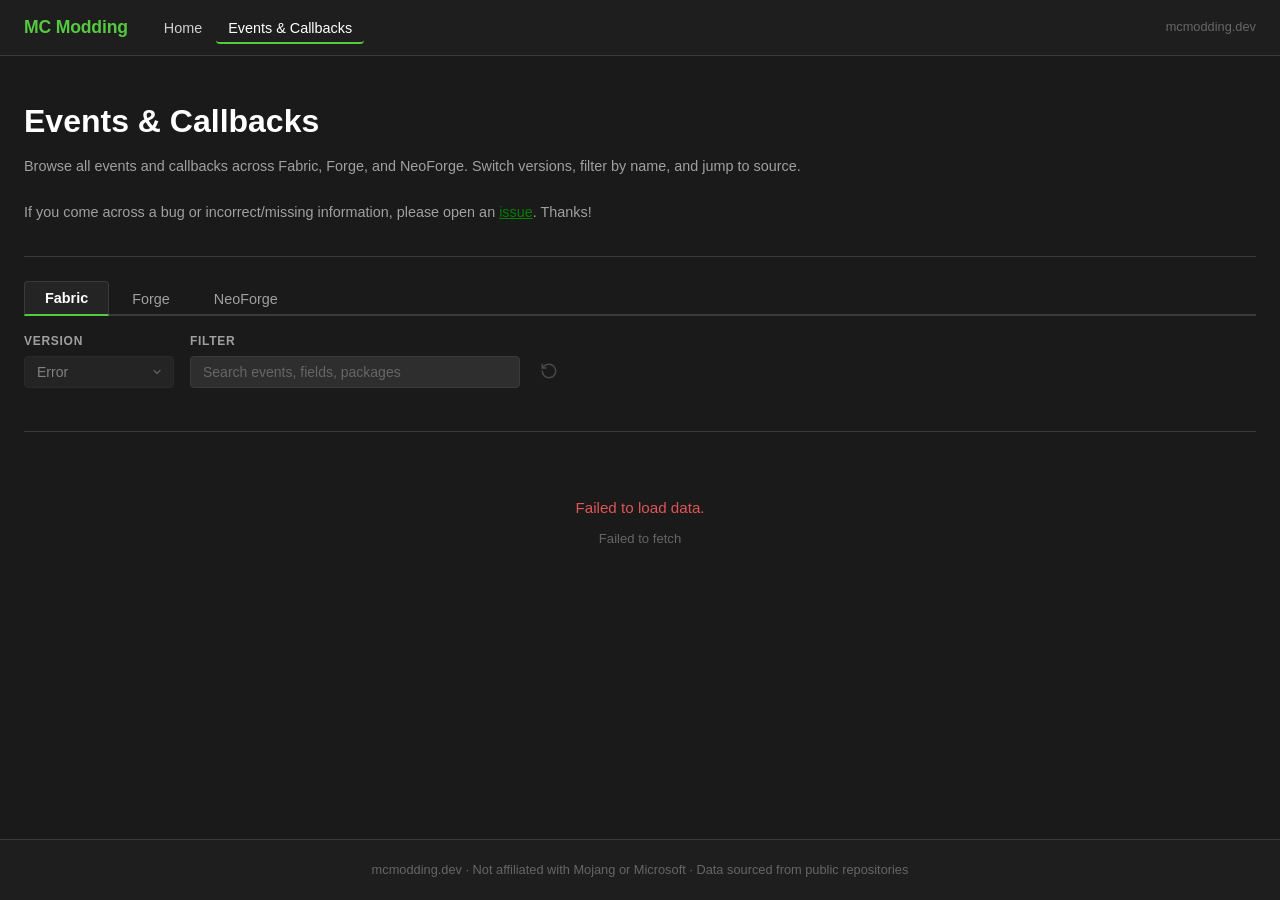
==== events-callbacks/index.html @ 3a09cfc7 "New website design" ====
<!DOCTYPE html>
<html lang="en">
<head>
	<meta charset="UTF-8">
	<meta name="viewport" content="width=device-width, initial-scale=1.0">
	<meta name="identifier-url" content="https://mcmodding.dev/events-callbacks/">
	<meta name="description" content="Browse all Fabric, Forge, and NeoForge events and callbacks across Minecraft versions.">
	<meta name="keywords" content="minecraft, modding, fabric events, forge events, neoforge events, callbacks, mod development">
	<meta name="author" content="Rick South">
	<link rel="shortcut icon" href="/assets/images/favicon.png" type="image/png">
	<title>Events &amp; Callbacks — MC Modding</title>
	<link rel="stylesheet" href="/assets/css/global.css">
	<link rel="stylesheet" href="/assets/css/loading.css">
	<link rel="stylesheet" href="/assets/css/events.css">
</head>
<body>

	<div class="loadingwrapper" hidden>
		<div class="scene" aria-hidden="true">
			<div class="cube" role="presentation">
				<div class="face top"></div>
				<div class="face bottom"></div>
				<div class="face left"></div>
				<div class="face right"></div>
				<div class="face front"></div>
				<div class="face back"></div>
			</div>
		</div>
	</div>

	<div class="mainwrapper" hidden>

		<nav class="site-nav">
			<div class="container nav-inner">
				<a href="/" class="nav-brand">MC Modding</a>
				<ul class="nav-links">
					<li><a href="/" class="nav-link">Home</a></li>
					<li><a href="/events-callbacks/" class="nav-link active">Events &amp; Callbacks</a></li>
				</ul>
				<span class="nav-meta">mcmodding.dev</span>
			</div>
		</nav>

		<div class="page-wrapper">
			<main class="container">

				<header class="page-header">
					<h1>Events &amp; Callbacks</h1>
					<p class="page-desc">Browse all events and callbacks across Fabric, Forge, and NeoForge. Switch versions, filter by name, and jump to source.<br><br>If you come across a bug or incorrect/missing information, please open an <a href="https://github.com/mcmodding-dev/mcmodding.dev/issues" target=_blank>issue</a>. Thanks!</p>
				</header>

				<div class="events-controls">

					<div class="tab-bar" role="tablist" aria-label="Modloader">
						<button class="tab-btn active" role="tab" data-loader="fabric"   aria-selected="true">Fabric</button>
						<button class="tab-btn"        role="tab" data-loader="forge"    aria-selected="false">Forge</button>
						<button class="tab-btn"        role="tab" data-loader="neoforge" aria-selected="false">NeoForge</button>
					</div>

					<div class="controls-row">
						<div class="control-group">
							<label for="version-select" class="control-label">Version</label>
							<select id="version-select" class="version-select" disabled>
								<option value="">Loading&hellip;</option>
							</select>
						</div>
						<div class="control-group search-group">
							<label for="search-input" class="control-label">Filter</label>
							<input
								type="search"
								id="search-input"
								class="search-input"
								placeholder="Search events, fields, packages"
								autocomplete="off"
							>
						</div>
						<button id="filter-reset" class="filter-reset-btn" title="Reset filter" aria-label="Reset filter" disabled></button>
					</div>

				</div>

				<div class="events-status" id="events-status" aria-live="polite"></div>

				<div id="events-content"></div>

			</main>

			<footer class="site-footer">
				<p>mcmodding.dev &middot; Not affiliated with Mojang or Microsoft &middot; Data sourced from public repositories</p>
			</footer>
		</div>

	</div>

	<script type="text/javascript" src="/assets/external/js/jquery-3.7.1.min.js"></script>
	<script type="text/javascript" src="/assets/js/script.js"></script>
	<script type="text/javascript" src="/assets/js/events.js"></script>
</body>
</html>
---- assets/css/global.css ----
:root {
    --bg-page:         #1a1a1a;
    --bg-surface:      #242424;
    --bg-surface-2:    #2e2e2e;
    --bg-nav:          #1e1e1e;
    --bg-nav-hover:    #2a2a2a;

    --border:          #3a3a3a;
    --border-strong:   #555555;
    --border-accent:   #3a8a2a;

    --text-primary:    #e8e8e8;
    --text-secondary:  #a0a0a0;
    --text-muted:      #666666;
    --text-heading:    #ffffff;
    --text-nav:        #d0d0d0;
    --text-code:       #c9d1d9;

    --accent:          #55c93f;
    --accent-hover:    #6ddb56;
    --accent-muted:    rgba(85, 201, 63, 0.15);

    --link:            #7ab4f5;
    --link-hover:      #a8d0ff;

    --table-header-bg: #1e1e1e;
    --table-row-even:  #242424;
    --table-row-odd:   #2a2a2a;
    --table-row-hover: #333333;

    --font-sans: -apple-system, BlinkMacSystemFont, 'Segoe UI', Roboto, 'Helvetica Neue', Arial, sans-serif;
    --font-mono: 'Cascadia Code', 'Fira Code', 'JetBrains Mono', 'Consolas', 'Courier New', monospace;

    --nav-height:  56px;
    --content-max: 1400px;
    --radius:      4px;
    --radius-lg:   8px;

    --shadow-sm: 0 1px 3px rgba(0, 0, 0, 0.4);
    --shadow-md: 0 4px 12px rgba(0, 0, 0, 0.5);
}

*, *::before, *::after {
    box-sizing: border-box;
    margin: 0;
    padding: 0;
}

html {
    scroll-behavior: smooth;
}

body {
    background-color: var(--bg-page);
    color: var(--text-primary);
    font-family: var(--font-sans);
    line-height: 1.6;
    min-height: 100vh;
}

a {
    color: green;
}

/*Scrollbar */
::-webkit-scrollbar { width: 8px; height: 8px; }
::-webkit-scrollbar-track { background: var(--bg-page); }
::-webkit-scrollbar-thumb { background: #444; border-radius: 4px; }
::-webkit-scrollbar-thumb:hover { background: #555; }

/*Navigation */
.site-nav {
    position: fixed;
    top: 0;
    left: 0;
    right: 0;
    height: var(--nav-height);
    background: var(--bg-nav);
    border-bottom: 1px solid var(--border);
    z-index: 100;
    display: flex;
    align-items: center;
}

.nav-inner {
    display: flex;
    align-items: center;
    gap: 24px;
    width: 100%;
}

.nav-brand {
    font-size: 1.1rem;
    font-weight: 700;
    color: var(--accent);
    text-decoration: none;
    white-space: nowrap;
    letter-spacing: -0.01em;
}

.nav-brand:hover {
    color: var(--accent-hover);
}

.nav-links {
    display: flex;
    list-style: none;
    gap: 2px;
}

.nav-link {
    color: var(--text-nav);
    text-decoration: none;
    padding: 6px 12px;
    border-radius: var(--radius);
    font-size: 0.9rem;
    transition: background 0.15s, color 0.15s;
    white-space: nowrap;
    border-bottom: 2px solid transparent;
}

.nav-link:hover {
    background: var(--bg-nav-hover);
    color: var(--text-heading);
}

.nav-link.active {
    color: var(--text-heading);
    border-bottom-color: var(--accent);
}

.nav-meta {
    margin-left: auto;
    font-size: 0.8rem;
    color: var(--text-muted);
    white-space: nowrap;
}

/*Layout */
.page-wrapper {
    padding-top: var(--nav-height);
    min-height: 100vh;
    display: flex;
    flex-direction: column;
}

.container {
    max-width: var(--content-max);
    margin: 0 auto;
    padding: 0 24px;
    width: 100%;
}

/*Footer */
.site-footer {
    margin-top: auto;
    background: var(--bg-nav);
    border-top: 1px solid var(--border);
    padding: 20px 24px;
    text-align: center;
    color: var(--text-muted);
    font-size: 0.8rem;
}

/*Badges */
.badge {
    display: inline-block;
    font-size: 0.7rem;
    font-weight: 600;
    padding: 2px 8px;
    border-radius: 12px;
    text-transform: uppercase;
    letter-spacing: 0.04em;
}

.badge-fabric   { background: #1a4a8a; color: #a8c8ff; }
.badge-forge    { background: #5d3020; color: #f4b89a; }
.badge-neoforge { background: #7a3000; color: #ffb87a; }

/*Utilities */
.text-mono { font-family: var(--font-mono); }
.text-secondary { color: var(--text-secondary); }
.visually-hidden {
    position: absolute;
    width: 1px;
    height: 1px;
    overflow: hidden;
    clip: rect(0, 0, 0, 0);
    white-space: nowrap;
}

@media (max-width: 600px) {
    .nav-meta { display: none; }
    .nav-link { padding: 6px 8px; font-size: 0.85rem; }
}
---- assets/css/loading.css ----
:root {
    --cube-size: 64px;
}

.loadingwrapper {
    position: absolute;
    top: 0;
    left: 0;

    height: 100vh;
    width: 100vw;
    margin: 0;
    background: var(--bg-page);
    display: flex;
    align-items: center;
    justify-content: center;
}

.scene {
    width: calc(var(--cube-size) + 40px);
    height: calc(var(--cube-size) + 40px);
    perspective: 1000px;
    display: flex;
    align-items: center;
    justify-content: center;
}

.cube {
    width: var(--cube-size);
    height: var(--cube-size);
    position: relative;
    transform-style: preserve-3d;
    animation: spin 3s linear infinite;
}

.face {
    position: absolute;
    inset: 0;
    background-size: 100% 100%;
    background-position: center;
    backface-visibility: hidden;
    image-rendering: pixelated;
}

/* assign a texture per face */
.front  { background-image: url("/assets/images/cube/crafting_table_front.png");  transform: rotateY(0deg)   translateZ(calc(var(--cube-size)/2)); }
.back   { background-image: url("/assets/images/cube/crafting_table_side.png");   transform: rotateY(180deg) translateZ(calc(var(--cube-size)/2)); }
.right  { background-image: url("/assets/images/cube/crafting_table_front.png");  transform: rotateY(90deg)  translateZ(calc(var(--cube-size)/2)); }
.left   { background-image: url("/assets/images/cube/crafting_table_side.png");   transform: rotateY(-90deg) translateZ(calc(var(--cube-size)/2)); }
.top    { background-image: url("/assets/images/cube/crafting_table_top.png");    transform: rotateX(90deg)  translateZ(calc(var(--cube-size)/2)); }
.bottom { background-image: url("/assets/images/cube/oak_planks.png");            transform: rotateX(-90deg) translateZ(calc(var(--cube-size)/2)); }

@keyframes spin {
    0%   { transform: rotateX(-25deg) rotateY(0deg); }
    100% { transform: rotateX(-25deg) rotateY(360deg); }
}
---- assets/css/events.css ----
/*Wider container for this page */
.page-wrapper > .container {
    max-width: 1700px;
}

/*Page header */
.page-header {
    padding: 40px 0 32px;
    border-bottom: 1px solid var(--border);
}

.page-header h1 {
    font-size: clamp(1.4rem, 3vw, 2rem);
    font-weight: 700;
    color: var(--text-heading);
    margin-bottom: 8px;
}

.page-desc {
    color: var(--text-secondary);
    font-size: 0.9rem;
}

/*Controls */
.events-controls {
    padding: 24px 0 0;
    display: flex;
    flex-direction: column;
    gap: 16px;
}

/* Tab bar */
.tab-bar {
    display: flex;
    border-bottom: 2px solid var(--border);
    gap: 2px;
}

.tab-btn {
    background: transparent;
    color: var(--text-secondary);
    border: 1px solid transparent;
    border-bottom: none;
    padding: 8px 20px;
    cursor: pointer;
    font-size: 0.9rem;
    font-family: var(--font-sans);
    border-radius: var(--radius) var(--radius) 0 0;
    transition: background 0.15s, color 0.15s;
    margin-bottom: -2px;
    position: relative;
}

.tab-btn:hover {
    background: var(--bg-nav-hover);
    color: var(--text-primary);
}

.tab-btn.active {
    background: var(--bg-surface);
    color: var(--text-heading);
    border-color: var(--border);
    border-bottom: 2px solid var(--accent);
    font-weight: 600;
}

/* Controls row */
.controls-row {
    display: flex;
    gap: 16px;
    align-items: flex-end;
    flex-wrap: wrap;
    padding-bottom: 8px;
}

.control-group {
    display: flex;
    flex-direction: column;
    gap: 4px;
}

.control-label {
    font-size: 0.75rem;
    color: var(--text-secondary);
    text-transform: uppercase;
    letter-spacing: 0.06em;
    font-weight: 600;
}

.version-select {
    background: var(--bg-surface-2) url("data:image/svg+xml,%3Csvg xmlns='http://www.w3.org/2000/svg' width='12' height='12' viewBox='0 0 24 24' fill='none' stroke='%23a0a0a0' stroke-width='2.5' stroke-linecap='round' stroke-linejoin='round'%3E%3Cpath d='m6 9 6 6 6-6'/%3E%3C/svg%3E") no-repeat right 10px center;
    color: var(--text-primary);
    border: 1px solid var(--border);
    border-radius: var(--radius);
    padding: 7px 30px 7px 12px;
    font-size: 0.875rem;
    font-family: var(--font-sans);
    min-width: 150px;
    cursor: pointer;
    appearance: none;
}

.version-select:focus {
    outline: 2px solid var(--accent);
    outline-offset: 1px;
    border-color: var(--accent);
}

.version-select:disabled {
    opacity: 0.5;
    cursor: not-allowed;
}

.search-group {
    width: 330px;
}

.filter-reset-btn {
    background: transparent;
    color: var(--text-secondary);
    border: none;
    border-radius: var(--radius);
    padding: 4px;
    display: inline-flex;
    align-items: center;
    justify-content: center;
    cursor: pointer;
    transition: color 0.15s, background 0.15s;
    margin-bottom: 4px;
}

.filter-reset-btn:hover:not(:disabled) {
    color: var(--text-primary);
    background: var(--bg-nav-hover);
}

.filter-reset-btn:disabled {
    opacity: 0.35;
    cursor: not-allowed;
}

.search-input {
    background: var(--bg-surface-2);
    color: var(--text-primary);
    border: 1px solid var(--border);
    border-radius: var(--radius);
    padding: 7px 12px;
    font-size: 0.875rem;
    font-family: var(--font-sans);
    width: 100%;
    transition: border-color 0.15s;
}

.search-input::placeholder {
    color: var(--text-muted);
}

.search-input::-webkit-search-cancel-button {
    -webkit-appearance: none;
    appearance: none;
}

.search-input:focus {
    outline: 2px solid var(--accent);
    outline-offset: 1px;
    border-color: var(--accent);
}

/*Status bar */
.events-status {
    font-size: 0.82rem;
    color: var(--text-secondary);
    padding: 8px 0 12px;
    border-bottom: 1px solid var(--border);
    min-height: 36px;
    display: flex;
    align-items: center;
    gap: 16px;
}

.status-spinner {
    display: inline-block;
    width: 12px;
    height: 12px;
    border: 2px solid var(--border-strong);
    border-top-color: var(--accent);
    border-radius: 50%;
    animation: spin-sm 0.6s linear infinite;
    flex-shrink: 0;
}

@keyframes spin-sm {
    to { transform: rotate(360deg); }
}

/*States */
.state-loading,
.state-error,
.state-empty {
    padding: 64px 20px;
    text-align: center;
    color: var(--text-secondary);
    font-size: 0.95rem;
}

.state-error {
    color: #e05555;
}

.state-error p + p {
    margin-top: 8px;
    font-size: 0.82rem;
    color: var(--text-muted);
}

/*Module groups */
.module-group {
    margin-top: 16px;
    border: 1px solid var(--border);
    border-radius: var(--radius);
    overflow: hidden;
}

.module-group.all-hidden {
    display: none;
}

#events-content {
    padding-bottom: 64px;
}

.module-group-header {
    background: var(--bg-surface-2);
    padding: 10px 16px;
    display: flex;
    justify-content: space-between;
    align-items: center;
    cursor: pointer;
    user-select: none;
    gap: 12px;
    transition: background 0.15s;
}

.module-group-header:hover {
    background: var(--bg-nav-hover);
}

.group-name {
    font-weight: 600;
    color: var(--text-heading);
    font-size: 0.9rem;
    font-family: var(--font-mono);
}

.group-right {
    display: flex;
    align-items: center;
    gap: 12px;
    flex-shrink: 0;
}

.group-count {
    font-size: 0.78rem;
    color: var(--text-secondary);
    white-space: nowrap;
}

.group-chevron {
    color: var(--text-secondary);
    font-size: 0.7rem;
    transition: transform 0.2s;
    line-height: 1;
}

.module-group.collapsed .group-chevron {
    transform: rotate(-90deg);
}

.module-group-body {
    overflow-x: auto;
}

.module-group.collapsed .module-group-body {
    display: none;
}

/*Events table */
.events-table {
    width: 100%;
    border-collapse: collapse;
    font-size: 0.855rem;
    table-layout: fixed;
}

.events-table th {
    background: var(--table-header-bg);
    color: var(--text-secondary);
    padding: 8px 12px;
    text-align: left;
    font-weight: 600;
    font-size: 0.75rem;
    text-transform: uppercase;
    letter-spacing: 0.06em;
    border-bottom: 2px solid var(--border-accent);
    white-space: nowrap;
    overflow: hidden;
    text-overflow: ellipsis;
}

.events-table td {
    padding: 7px 12px;
    border-bottom: 1px solid var(--border);
    vertical-align: middle;
    overflow: hidden;
}

.events-table tr:last-child td {
    border-bottom: none;
}

.events-table tr:nth-child(even) td { background: var(--table-row-even); }
.events-table tr:nth-child(odd)  td { background: var(--table-row-odd); }
.events-table tr:hover td { background: var(--table-row-hover); }

.events-table tr.row-hidden {
    display: none;
}

.events-table th:nth-last-child(-n+2) {
    text-align: center;
}

.col-func {
    font-family: var(--font-mono);
    font-size: 0.8rem;
    color: var(--text-code);
    word-break: break-word;
}

.col-pkg {
    color: var(--text-secondary);
    font-size: 0.78rem;
    word-break: break-word;
}

.col-link {
    text-align: center;
}

.col-link a {
    color: var(--text-secondary);
    text-decoration: none;
    display: inline-flex;
    align-items: center;
    justify-content: center;
    padding: 4px;
    border-radius: var(--radius);
    transition: color 0.15s, background 0.15s;
}

.col-link a:hover {
    color: var(--link);
    background: var(--bg-nav-hover);
    text-decoration: none;
}

/* Chevron column */
.events-table td.col-chevron {
    text-align: center;
    padding: 0 4px;
    vertical-align: middle;
}

.events-table tr.row-expanded td.col-chevron {
    vertical-align: top;
    padding-top: 7px;
}

/*Copy button */
.col-copy {
    text-align: center;
}

.copy-btn {
    background: transparent;
    color: var(--text-secondary);
    border: none;
    border-radius: var(--radius);
    padding: 4px;
    cursor: pointer;
    transition: color 0.15s, background 0.15s;
    display: inline-flex;
    align-items: center;
    justify-content: center;
}

.copy-btn:hover {
    background: var(--bg-nav-hover);
    color: var(--text-primary);
}

.copy-btn.copied {
    color: var(--accent);
}

/*Forge/NeoForge event cell */
.ev-name-row {
    display: flex;
    align-items: center;
    gap: 6px;
    flex-wrap: wrap;
}

.ev-name {
    font-family: var(--font-mono);
    font-size: 0.8rem;
    color: var(--text-code);
    word-break: break-word;
}

.ev-badges {
    display: flex;
    gap: 4px;
    flex-shrink: 0;
    margin-left: auto;
}

.ev-badge {
    display: inline-block;
    font-size: 0.65rem;
    font-weight: 600;
    padding: 1px 6px;
    border-radius: 10px;
    text-transform: uppercase;
    letter-spacing: 0.04em;
    white-space: nowrap;
    border: 1px solid transparent;
}

.ev-badge-cancel {
    background: rgba(224, 85, 85, 0.12);
    color: #e08888;
    border-color: rgba(224, 85, 85, 0.3);
}

.ev-badge-deprecated {
    background: rgba(200, 150, 30, 0.12);
    color: #d4a830;
    border-color: rgba(200, 150, 30, 0.3);
}

.ev-badge-result {
    background: rgba(130, 80, 220, 0.12);
    color: #b090e0;
    border-color: rgba(130, 80, 220, 0.3);
}

.ev-badge-side {
    background: rgba(100, 160, 220, 0.12);
    color: #90bce0;
    border-color: rgba(100, 160, 220, 0.3);
}

.ev-badge-side-server {
    background: rgba(85, 150, 220, 0.12);
    color: #88b8e8;
    border-color: rgba(85, 150, 220, 0.3);
}

.ev-badge-side-client {
    background: rgba(100, 200, 120, 0.12);
    color: #88d8a0;
    border-color: rgba(100, 200, 120, 0.3);
}

.ev-badge-side-both {
    background: rgba(200, 160, 80, 0.12);
    color: #e0c080;
    border-color: rgba(200, 160, 80, 0.3);
}

.ev-desc {
    display: none;
    margin-top: 4px;
    font-size: 0.78rem;
    color: var(--text-secondary);
    line-height: 1.4;
}

tr.row-expanded .ev-desc {
    display: block;
}

/* Fields column */
.events-table td.col-fields {
    vertical-align: top;
    padding-top: 7px;
    white-space: nowrap;
    overflow: hidden;
}

tr.row-expanded td.col-fields {
    white-space: normal;
}

.ev-fields-more {
    display: inline-block;
    margin-left: 6px;
    font-size: 0.7rem;
    color: var(--text-muted);
    font-style: italic;
}

tr.row-expanded .ev-fields-more {
    display: none;
}

.ev-field {
    display: inline-flex;
    align-items: baseline;
    gap: 6px;
    font-size: 0.75rem;
    line-height: 1.4;
    margin-right: 8px;
}

.ev-field::after {
    content: '·';
    color: var(--text-muted);
    margin-left: 2px;
    font-style: normal;
}

.ev-field:not(.ev-field-hidden):not(:has(~ .ev-field:not(.ev-field-hidden)))::after,
tr.row-expanded .ev-field::after {
    content: none;
}

.ev-field.ev-field-hidden {
    display: none;
}

tr.row-expanded .ev-field {
    display: flex;
    margin-right: 0;
}

tr.row-expanded .ev-field.ev-field-hidden {
    display: flex;
}

.ev-field-type {
    font-family: var(--font-mono);
    color: var(--text-secondary);
    flex-shrink: 0;
}

.ev-field-name {
    font-family: var(--font-mono);
    color: var(--text-code);
}

.ev-field-mutable {
    font-size: 0.65rem;
    font-weight: 600;
    text-transform: uppercase;
    letter-spacing: 0.04em;
    color: var(--accent);
    opacity: 0.8;
}

.ev-expand-icon {
    display: inline-flex;
    align-items: center;
    justify-content: center;
    color: var(--text-muted);
    flex-shrink: 0;
    transition: transform 0.15s;
}

tr.row-expanded .ev-expand-icon {
    transform: rotate(90deg);
}

.events-table tr.has-desc {
    cursor: pointer;
}

/*Responsive */
@media (max-width: 640px) {
    .controls-row {
        flex-direction: column;
        align-items: stretch;
    }

    .search-group {
        width: 100%;
    }

    .tab-btn {
        padding: 8px 12px;
        font-size: 0.85rem;
    }
}
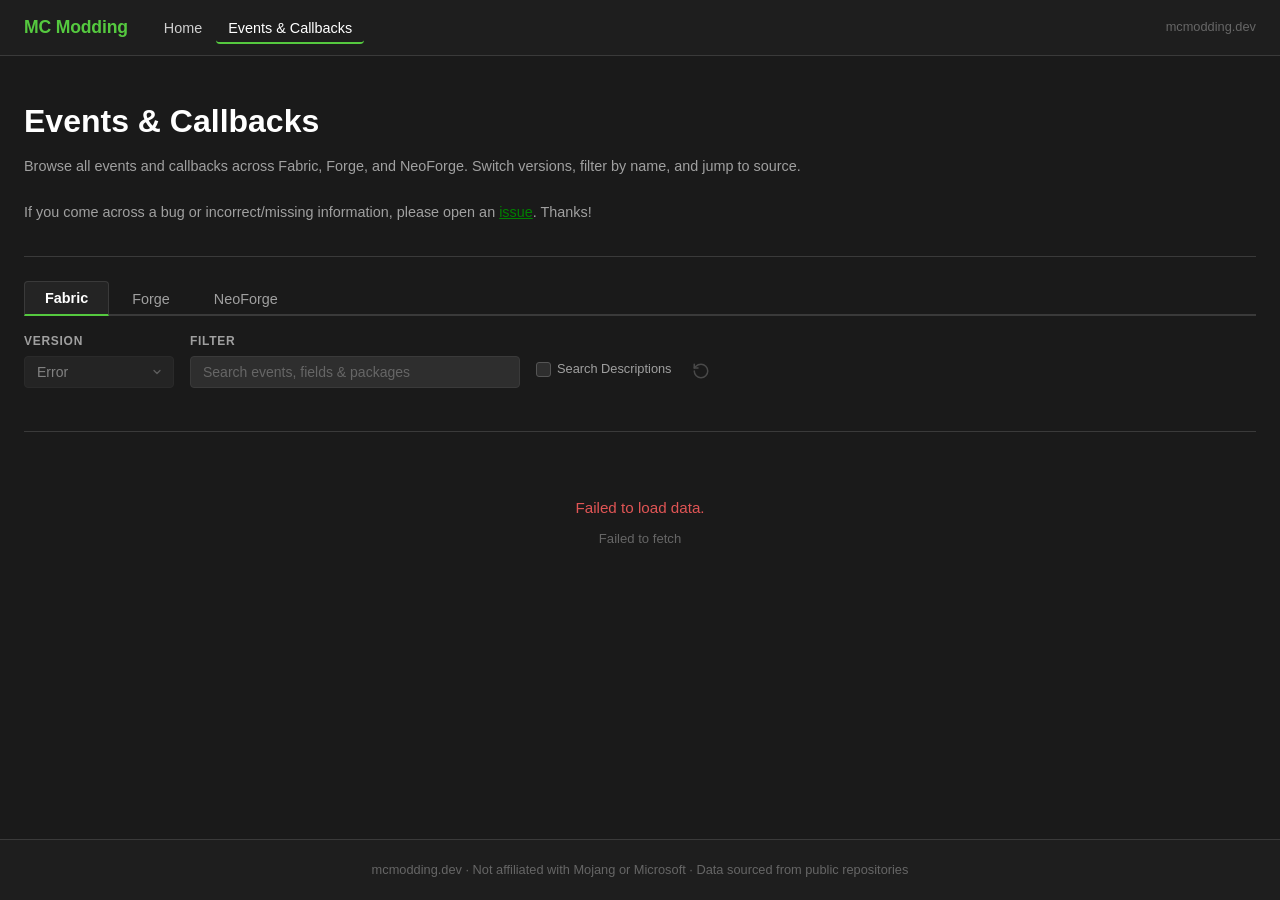
==== commit f5c0096c: "Add search descriptions toggle for the filter" ====
--- a/events-callbacks/index.html
+++ b/events-callbacks/index.html
@@ -8,7 +8,7 @@
 	<meta name="keywords" content="minecraft, modding, fabric events, forge events, neoforge events, callbacks, mod development">
 	<meta name="author" content="Rick South">
 	<link rel="shortcut icon" href="/assets/images/favicon.png" type="image/png">
-	<title>Events &amp; Callbacks — MC Modding</title>
+	<title>Events & Callbacks | MC Modding</title>
 	<link rel="stylesheet" href="/assets/css/global.css">
 	<link rel="stylesheet" href="/assets/css/loading.css">
 	<link rel="stylesheet" href="/assets/css/events.css">
@@ -35,7 +35,7 @@
 				<a href="/" class="nav-brand">MC Modding</a>
 				<ul class="nav-links">
 					<li><a href="/" class="nav-link">Home</a></li>
-					<li><a href="/events-callbacks/" class="nav-link active">Events &amp; Callbacks</a></li>
+					<li><a href="/events-callbacks/" class="nav-link active">Events & Callbacks</a></li>
 				</ul>
 				<span class="nav-meta">mcmodding.dev</span>
 			</div>
@@ -45,7 +45,7 @@
 			<main class="container">
 
 				<header class="page-header">
-					<h1>Events &amp; Callbacks</h1>
+					<h1>Events & Callbacks</h1>
 					<p class="page-desc">Browse all events and callbacks across Fabric, Forge, and NeoForge. Switch versions, filter by name, and jump to source.<br><br>If you come across a bug or incorrect/missing information, please open an <a href="https://github.com/mcmodding-dev/mcmodding.dev/issues" target=_blank>issue</a>. Thanks!</p>
 				</header>
 
@@ -61,7 +61,7 @@
 						<div class="control-group">
 							<label for="version-select" class="control-label">Version</label>
 							<select id="version-select" class="version-select" disabled>
-								<option value="">Loading&hellip;</option>
+								<option value="">Loading</option>
 							</select>
 						</div>
 						<div class="control-group search-group">
@@ -70,10 +70,14 @@
 								type="search"
 								id="search-input"
 								class="search-input"
-								placeholder="Search events, fields, packages"
+								placeholder="Search events, fields & packages"
 								autocomplete="off"
 							>
 						</div>
+						<label class="desc-toggle-label" for="search-desc-toggle">
+							<input type="checkbox" id="search-desc-toggle">
+							<span>Search Descriptions</span>
+						</label>
 						<button id="filter-reset" class="filter-reset-btn" title="Reset filter" aria-label="Reset filter" disabled></button>
 					</div>
 
@@ -86,7 +90,7 @@
 			</main>
 
 			<footer class="site-footer">
-				<p>mcmodding.dev &middot; Not affiliated with Mojang or Microsoft &middot; Data sourced from public repositories</p>
+				<p>mcmodding.dev · Not affiliated with Mojang or Microsoft · Data sourced from public repositories</p>
 			</footer>
 		</div>
 
--- a/assets/css/global.css
+++ b/assets/css/global.css
@@ -53,7 +53,7 @@
 body {
     background-color: var(--bg-page);
     color: var(--text-primary);
-    font-family: var(--font-sans);
+    font-family: var(--font-sans), sans-serif;
     line-height: 1.6;
     min-height: 100vh;
 }
@@ -149,6 +149,8 @@
     margin: 0 auto;
     padding: 0 24px;
     width: 100%;
+
+    overflow: visible;
 }
 
 /*Footer */
@@ -178,7 +180,7 @@
 .badge-neoforge { background: #7a3000; color: #ffb87a; }
 
 /*Utilities */
-.text-mono { font-family: var(--font-mono); }
+.text-mono { font-family: var(--font-mono), monospace; }
 .text-secondary { color: var(--text-secondary); }
 .visually-hidden {
     position: absolute;
--- a/assets/css/events.css
+++ b/assets/css/events.css
@@ -1,9 +1,9 @@
-/*Wider container for this page */
+/* Wider container for this page */
 .page-wrapper > .container {
     max-width: 1700px;
 }
 
-/*Page header */
+/* Page header */
 .page-header {
     padding: 40px 0 32px;
     border-bottom: 1px solid var(--border);
@@ -21,7 +21,7 @@
     font-size: 0.9rem;
 }
 
-/*Controls */
+/* Controls */
 .events-controls {
     padding: 24px 0 0;
     display: flex;
@@ -44,7 +44,7 @@
     padding: 8px 20px;
     cursor: pointer;
     font-size: 0.9rem;
-    font-family: var(--font-sans);
+    font-family: var(--font-sans), sans-serif;
     border-radius: var(--radius) var(--radius) 0 0;
     transition: background 0.15s, color 0.15s;
     margin-bottom: -2px;
@@ -94,7 +94,7 @@
     border-radius: var(--radius);
     padding: 7px 30px 7px 12px;
     font-size: 0.875rem;
-    font-family: var(--font-sans);
+    font-family: var(--font-sans), sans-serif;
     min-width: 150px;
     cursor: pointer;
     appearance: none;
@@ -113,6 +113,61 @@
 
 .search-group {
     width: 330px;
+}
+
+/* Description search toggle */
+.desc-toggle-label {
+    display: inline-flex;
+    align-items: center;
+    gap: 6px;
+    font-size: 0.8rem;
+    color: var(--text-secondary);
+    cursor: pointer;
+    user-select: none;
+    white-space: nowrap;
+    margin-bottom: 8px;
+    transition: color 0.15s;
+}
+
+.desc-toggle-label:hover {
+    color: var(--text-primary);
+}
+
+.desc-toggle-label input[type="checkbox"] {
+    appearance: none;
+    -webkit-appearance: none;
+    width: 15px;
+    height: 15px;
+    border: 1px solid var(--border-strong);
+    border-radius: 3px;
+    background: var(--bg-surface-2);
+    cursor: pointer;
+    flex-shrink: 0;
+    position: relative;
+    transition: background 0.15s, border-color 0.15s;
+}
+
+.desc-toggle-label input[type="checkbox"]:checked {
+    background: var(--accent);
+    border-color: var(--accent);
+}
+
+.desc-toggle-label input[type="checkbox"]:checked::after {
+    content: '';
+    position: absolute;
+    left: 4px;
+    top: 1px;
+    width: 5px;
+    height: 9px;
+    border: 2px solid #0d2008;
+    border-top: none;
+    border-left: none;
+    transform: rotate(45deg);
+}
+
+.desc-toggle-label input[type="checkbox"]:focus-visible {
+    outline: 2px solid var(--accent);
+    outline-offset: 1px;
 }
 
 .filter-reset-btn {
@@ -146,7 +201,7 @@
     border-radius: var(--radius);
     padding: 7px 12px;
     font-size: 0.875rem;
-    font-family: var(--font-sans);
+    font-family: var(--font-sans), sans-serif;
     width: 100%;
     transition: border-color 0.15s;
 }
@@ -166,7 +221,7 @@
     border-color: var(--accent);
 }
 
-/*Status bar */
+/* Status bar */
 .events-status {
     font-size: 0.82rem;
     color: var(--text-secondary);
@@ -193,7 +248,7 @@
     to { transform: rotate(360deg); }
 }
 
-/*States */
+/* States */
 .state-loading,
 .state-error,
 .state-empty {
@@ -213,12 +268,12 @@
     color: var(--text-muted);
 }
 
-/*Module groups */
+/* Module groups */
 .module-group {
     margin-top: 16px;
     border: 1px solid var(--border);
     border-radius: var(--radius);
-    overflow: hidden;
+    overflow: visible;
 }
 
 .module-group.all-hidden {
@@ -239,6 +294,7 @@
     user-select: none;
     gap: 12px;
     transition: background 0.15s;
+    border-radius: var(--radius) var(--radius) 0 0;
 }
 
 .module-group-header:hover {
@@ -249,7 +305,7 @@
     font-weight: 600;
     color: var(--text-heading);
     font-size: 0.9rem;
-    font-family: var(--font-mono);
+    font-family: var(--font-mono), monospace;
 }
 
 .group-right {
@@ -278,18 +334,22 @@
 
 .module-group-body {
     overflow-x: auto;
+    -webkit-overflow-scrolling: touch;
+    border-radius: 0 0 var(--radius) var(--radius);
+    max-width: 100%;
 }
 
 .module-group.collapsed .module-group-body {
     display: none;
 }
 
-/*Events table */
+/* Events table */
 .events-table {
     width: 100%;
     border-collapse: collapse;
     font-size: 0.855rem;
     table-layout: fixed;
+    max-width: 100%;
 }
 
 .events-table th {
@@ -318,8 +378,8 @@
     border-bottom: none;
 }
 
-.events-table tr:nth-child(even) td { background: var(--table-row-even); }
-.events-table tr:nth-child(odd)  td { background: var(--table-row-odd); }
+.events-table tr.ev-row-odd  td { background: var(--table-row-odd); }
+.events-table tr.ev-row-even td { background: var(--table-row-even); }
 .events-table tr:hover td { background: var(--table-row-hover); }
 
 .events-table tr.row-hidden {
@@ -331,16 +391,36 @@
 }
 
 .col-func {
-    font-family: var(--font-mono);
+    font-family: var(--font-mono), monospace;
     font-size: 0.8rem;
     color: var(--text-code);
-    word-break: break-word;
+    white-space: nowrap;
+    overflow: hidden;
+    text-overflow: ellipsis;
+    max-width: 300px;
 }
 
 .col-pkg {
     color: var(--text-secondary);
     font-size: 0.78rem;
-    word-break: break-word;
+    white-space: nowrap;
+    overflow: hidden;
+    text-overflow: ellipsis;
+    max-width: 200px;
+}
+
+tr.row-expanded td.col-func {
+    white-space: normal;
+    overflow: visible;
+    text-overflow: unset;
+    max-width: none;
+}
+
+tr.row-expanded td.col-pkg {
+    white-space: normal;
+    overflow: visible;
+    text-overflow: unset;
+    max-width: none;
 }
 
 .col-link {
@@ -412,10 +492,11 @@
 }
 
 .ev-name {
-    font-family: var(--font-mono);
+    font-family: var(--font-mono), monospace;
     font-size: 0.8rem;
     color: var(--text-code);
-    word-break: break-word;
+    word-break: normal;
+    white-space: nowrap;
 }
 
 .ev-badges {
@@ -491,6 +572,22 @@
     display: block;
 }
 
+.desc-row {
+    display: none;
+}
+
+.desc-row:not(.desc-row-hidden) {
+    display: table-row;
+}
+
+.col-desc {
+    font-size: 0.78rem;
+    color: var(--text-secondary);
+    line-height: 1.5;
+    padding: 6px 12px 10px;
+    white-space: pre-wrap;
+}
+
 /* Fields column */
 .events-table td.col-fields {
     vertical-align: top;
@@ -550,13 +647,13 @@
 }
 
 .ev-field-type {
-    font-family: var(--font-mono);
+    font-family: var(--font-mono), monospace;
     color: var(--text-secondary);
     flex-shrink: 0;
 }
 
 .ev-field-name {
-    font-family: var(--font-mono);
+    font-family: var(--font-mono), monospace;
     color: var(--text-code);
 }
 
@@ -597,8 +694,18 @@
         width: 100%;
     }
 
+    .desc-toggle-label {
+        margin-bottom: 0;
+    }
+
     .tab-btn {
         padding: 8px 12px;
         font-size: 0.85rem;
     }
 }
+
+@media (max-width: 1240px) {
+    .events-table {
+        min-width: 1200px;
+    }
+}
